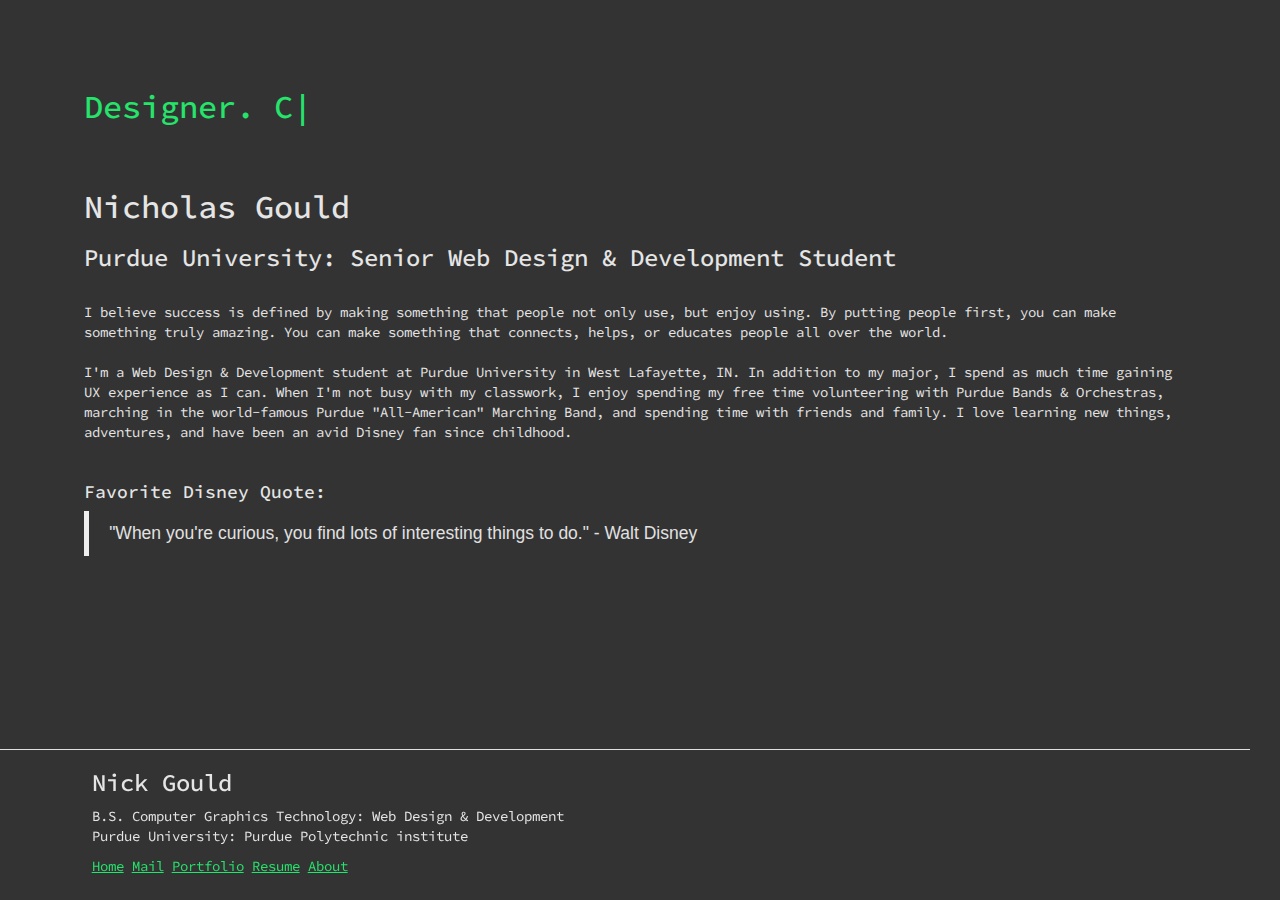
==== about.html @ bd68c525 "Updated about page" ====
<!doctype html>
    
<html>
<head>
    <title>Nicholas Gould</title>
    
    <!-- disable device scaling -->
    <meta name="viewport" content="width=device-width, initial-scale=1">
    
    <!-- favicon -->
    <link rel="icon" type="image/png" href="img/icon.png">
    
    <!-- CSS -->
    <link href="css/master.css" rel="stylesheet" type="text/css">
    
    <!-- Google Fonts -->
    <style>
        @import url('https://fonts.googleapis.com/css?family=Source+Code+Pro');
    </style>

    <!-- Font Awesome -->
    <link href="css/font-awesome.min.css" rel="stylesheet" type="text/css">

    <!-- Bootstrap -->
    <link href="css/bootstrap.min.css" rel="stylesheet" type="text/css">

    <!-- jQuery (necessary for Bootstrap's JavaScript plugins) -->
    <script src="https://ajax.googleapis.com/ajax/libs/jquery/1.12.4/jquery.min.js"></script>
    <!-- Include all compiled plugins (below), or include individual files as needed -->
    <script src="js/bootstrap.min.js"></script>
    <script src="http://ajax.googleapis.com/ajax/libs/jquery/1.9.1/jquery.min.js"></script>
    
    <!-- typed.js -->
    <script src="js/typed.min.js"></script>
    <script>
        $(function(){
            $(".element").typed({
                strings: ["Designer. ^250 Creator. ^250 Dreamer."],
                typeSpeed: 0
            });
        });
    </script>
    
    <!-- Custom CSS -->
    <style>
        body {
            background-color: #333;
        }
    </style>
</head>

<body>
    <div id="container-fluid">
        <div class="row">
            <div id="typed" class="typed-about col-xs-10 col-xs-offset-1">
                <h1><span class="element"></span></h1>
            </div> <!-- end typed -->
        </div> <!-- end row -->
        <div class="row">
            <div class="content col-xs-10 col-xs-offset-1">
                <h2>Nicholas Gould</h2>
                <h3>Purdue University: Senior Web Design & Development Student</h3>
                <br/>
                <p>I believe success is defined by making something that people not only use, but enjoy using. By putting people first, you can make something truly amazing. You can make something that connects, helps, or educates people all over the world.<br/><br/>
                I'm a Web Design & Development student at Purdue University in West Lafayette, IN. In addition to my major, I spend as much time gaining UX experience as I can. When I'm not busy with my classwork, I enjoy spending my free time volunteering with Purdue Bands &amp; Orchestras, marching in the world-famous Purdue "All-American" Marching Band, and spending time with friends and family. I love learning new things, adventures, and have been an avid Disney fan since childhood. 
                </p>
                <br/>
                <h4>Favorite Disney Quote:</h4>
                <blockquote>"When you're curious, you find lots of interesting things to do." - Walt Disney</blockquote>
            </div>
        </div>
        
        <div class="row">
            <div class="footer col-xs-12">
                <div class="contact">
                    <div class="col-xs-10 col-xs-offset-1">
                        <h3>Nick Gould</h3>
                        <p>B.S. Computer Graphics Technology: Web Design &amp; Development<br/><span class="hidden-link"><a href="https://www.purdue.edu/">Purdue University:</a></span> <span class="hidden-link"><a href="https://polytechnic.purdue.edu/">Purdue Polytechnic institute</a></span><br/></p>
                        <p>
                            <a href="index.html">Home</a>
                            <a href="mailto:ngould95@gmail.com">Mail</a>
                            <a href="portfolio.html" alt="Portfolio">Portfolio</a>
                            <a href="resume.html" alt="Resume">Resume</a>
                            <a href="about.html">About</a>
                        </p>
                    </div> <!-- end col -->
                </div> <!-- end contact -->
            </div> <!-- end footer -->
        </div> <!-- end row -->
        
    </div>
</body>
</html>
---- css/master.css ----
html {
    overflow-x: hidden;
}

body h1 {
    font-size: 24pt;
    color: #25e36b;
    font-family: 'Source Code Pro', monospace;
}

body h2 {
    font-size: 24pt;
    color: #e5e5e5;
    font-family: 'Source Code Pro', monospace;
}

body h3 {
    color: #e5e5e5;
    font-family: 'Source Code Pro', monospace;
}

body h4 {
    color: #e5e5e5;
    font-family: 'Source Code Pro', monospace;
}

body h5 {
    color: #e5e5e5;
    font-family: 'Source Code Pro', monospace;
}

body ul {
    color: #e5e5e5;
    font-family: 'Source Code Pro', monospace;
}

body p {
    color: #e5e5e5;
    font-family: 'Source Code Pro', monospace;
}

body a {
    color: #25e36b;
    font-family: 'Source Code Pro', monospace;
    text-decoration: underline;
}

body a:hover {
    color: #2d8b59;
    font-family: 'Source Code Pro', monospace;
    text-decoration: underline;
    transition: .5s;
}

body a:active {
    color: #2d8b59;
    font-family: 'Source Code Pro', monospace;
    text-decoration: underline;
    transition: .5s;
}

.hidden-link a {
    color: #e5e5e5;
    text-decoration: none;
}

.hidden-link a:hover {
    color: #999;
    text-decoration: none;
    transition: .5s;
}

#typed {
    min-height: 500px;
    margin-top: 100px;
    margin-bottom: -400px;
}

#typed.typed-about {
    margin-bottom: -500px;
}

.contact {
    position: fixed;
    bottom: 1em;
    background-color: #333;
    width: 100%;
    border-top: 1px solid #e1e1e1;
    box-shadow: 0px 500px 0px 500px #333;
}

.content {
    margin-top: 100px;
    margin-bottom: 250px;
}

.full-page {
    height: auto;
}

@media(min-width:768px){
    .full-page {
        height: 100vh;
    }
}

@media(max-width:768px){
    .down-arrow {
        padding-top: 50px;
        padding-bottom: 50px;
    }
}

.portfolio-content {
    background-color: #fff;
    padding: 4em 2em 2em 2em;
    padding-bottom: 250px;
}

.portfolio-content .text {
    text-align: center;
    margin-top: 50px;
    margin-bottom: 50px;
}

.portfolio-content h3 {
    color: #999;
}

.back-link {
    font-size: 24px;
    padding: 50px;
    text-align: center;
}

.footer {
    position: fixed;
    bottom: 0;
    background-color: #333;
    z-index: 99;
}

iframe {
    max-width: 100%;
    height: 220px;
}

/* Small devices (tablets, 768px and up) */
@media (min-width: 432px) {
    iframe {
        height: 432px;
    }
}

/* Medium devices (desktops, 992px and up) */
@media (min-width: 992px) {
    iframe {
        height: 558px;
    }
}

/* Large devices (large desktops, 1200px and up) */
@media (min-width: 1200px) {
    iframe {
        width: 1440px;
        height: 839px;
        margin-left: auto;
        margin-right: auto;
    }
}

.button {
    text-align: center;
}

.button a {
    font-size: 2em;
    padding: 5px;
    display: block;
    background-color: transparent;
    border: 3px solid #25e36b;
    border-radius: 5px;
    text-decoration: none;
}

.button a:hover {
    display: block;
    color: #fff;
    background-color: #25e36b;
    border: 3px solid #25e36b;
    border-radius: 5px;
    text-decoration: none;
}

.button a:focus {
    color: #25e36b;
    font-size: 2em;
    padding: 5px;
    display: block;
    background-color: transparent;
    border: 3px solid #25e36b;
    border-radius: 5px;
    text-decoration: none;
}

.button a:active {
    color: #25e36b;
    font-size: 2em;
    padding: 5px;
    display: block;
    background-color: transparent;
    border: 3px solid #25e36b;
    border-radius: 5px;
    text-decoration: none;
}

.button.resume-button {
    margin-top: 100px;
}

.scroll {
    margin-top: 100px;
    margin-bottom: 100px;
}

.scroll-content {
    width: 130px;
    margin-left: auto;
    margin-right: auto;
}

.scroll-content .scroll-image {
    width: 20%;
    float: left;
}

.scroll-text {
    padding-top: 10px;
    width: 75%;
    float: right;
    border: none;
}

.home-links {
    margin-top: 50px;
    display: none;
}

blockquote {
    color: #e1e1e1;
}

.sprint-title {
    text-align: center;
}

.sprint-title h1 {
    border: solid 3px #25e36b;
    width: 310px;
    padding: 5px;
}

.sprint ul {
    list-style: none;
    text-indent: -2em;
}

.sprint ul li ul {
    color: #888;
    margin-left: 20px;
    text-indent: .1em;
    list-style: circle;
}

.sprint ul li h1 {
    color: #25e36b;
    font-size: 1.25em;
}

.sprint ul li p {
    margin-left: 2em;
    text-indent: 0;
    color: #888;
}

#container-fluid {
    margin: -30px;
    overflow-x: hidden;
}

#research {
    padding: 50px 0px 100px 20px;
}

#design {
    background-color: #e5e5e5;
    padding: 50px 50px 100px 0;
}

.design-img {
    margin-top: 100px;
}

#design img {
    margin-top: -100px;
}

#development {
    padding: 50px 0 100px 0;
}

.development-sprint {
    padding-bottom: 100px;
}

#development img {
    margin-top: -100px;
}

#testing {
    padding: 20px;
}

#conclusions {
    background-color: #e5e5e5;
    margin-bottom: 100px;
    padding: 20px;
}

#conclusions h4, #conclusions p{
    color: #888;
}

#conclusions ul {
    color: #888;
    margin-left: 20px;
    text-indent: .1em;
    list-style: circle;
}
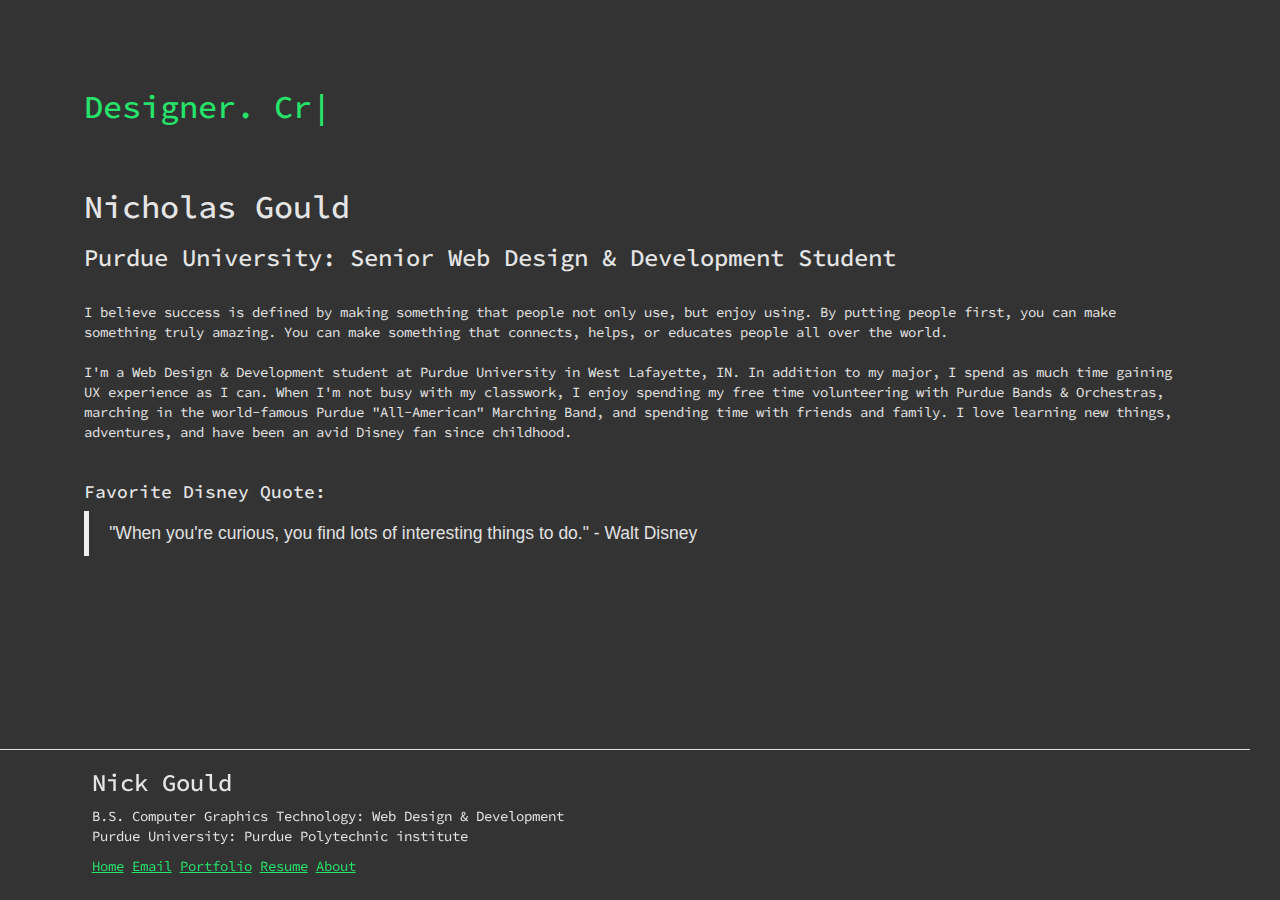
==== commit dc432d36: "Prototyped new portfolio page" ====
--- a/about.html
+++ b/about.html
@@ -78,7 +78,7 @@
                         <p>B.S. Computer Graphics Technology: Web Design &amp; Development<br/><span class="hidden-link"><a href="https://www.purdue.edu/">Purdue University:</a></span> <span class="hidden-link"><a href="https://polytechnic.purdue.edu/">Purdue Polytechnic institute</a></span><br/></p>
                         <p>
                             <a href="index.html">Home</a>
-                            <a href="mailto:ngould95@gmail.com">Mail</a>
+                            <a href="mailto:ngould95@gmail.com">Email</a>
                             <a href="portfolio.html" alt="Portfolio">Portfolio</a>
                             <a href="resume.html" alt="Resume">Resume</a>
                             <a href="about.html">About</a>
--- a/css/master.css
+++ b/css/master.css
@@ -336,4 +336,66 @@
     margin-left: 20px;
     text-indent: .1em;
     list-style: circle;
+}
+
+.imp-callout {
+    font-size: 2rem;
+    text-indent: -1rem !important;
+}
+
+.callout {
+    color: #25e36b !important;
+}
+
+.inline-img {
+    margin: 20px auto 20px auto !important;
+    width: 100%;
+    display: block;
+}
+
+.task-item {
+    margin-bottom: 20px;
+}
+
+.tile {
+    height: 300px;
+    margin-bottom: 20px;
+    background-size: 160%;
+    background-position: center center;
+    background-repeat: no-repeat;
+    transition: .5s;
+    box-shadow: 0 19px 38px rgba(0,0,0,0.30), 0 15px 12px rgba(0,0,0,0.22);
+}
+
+.tile:hover {
+    background-size: 200%;
+    transition: .5s;
+}
+
+.tile-container {
+    margin-bottom: 75px;
+}
+
+.tile-container h1 {
+    margin-left: 40px;
+}
+
+.thescore-tile {
+    background-image: url('../img/thescore/cover.png');
+}
+
+.neurovigor-tile {
+    background-image: url('../img/neurovigor/cover.png');
+}
+
+.ta-tile {
+    background-image: url('../img/ta-finder/cover.png');
+}
+
+.pbo-tile {
+    background-image: url('../img/pbo/cover.png');
+}
+
+.roxy-tile {
+    background-image: url('../img/roxy/cover.png');
 }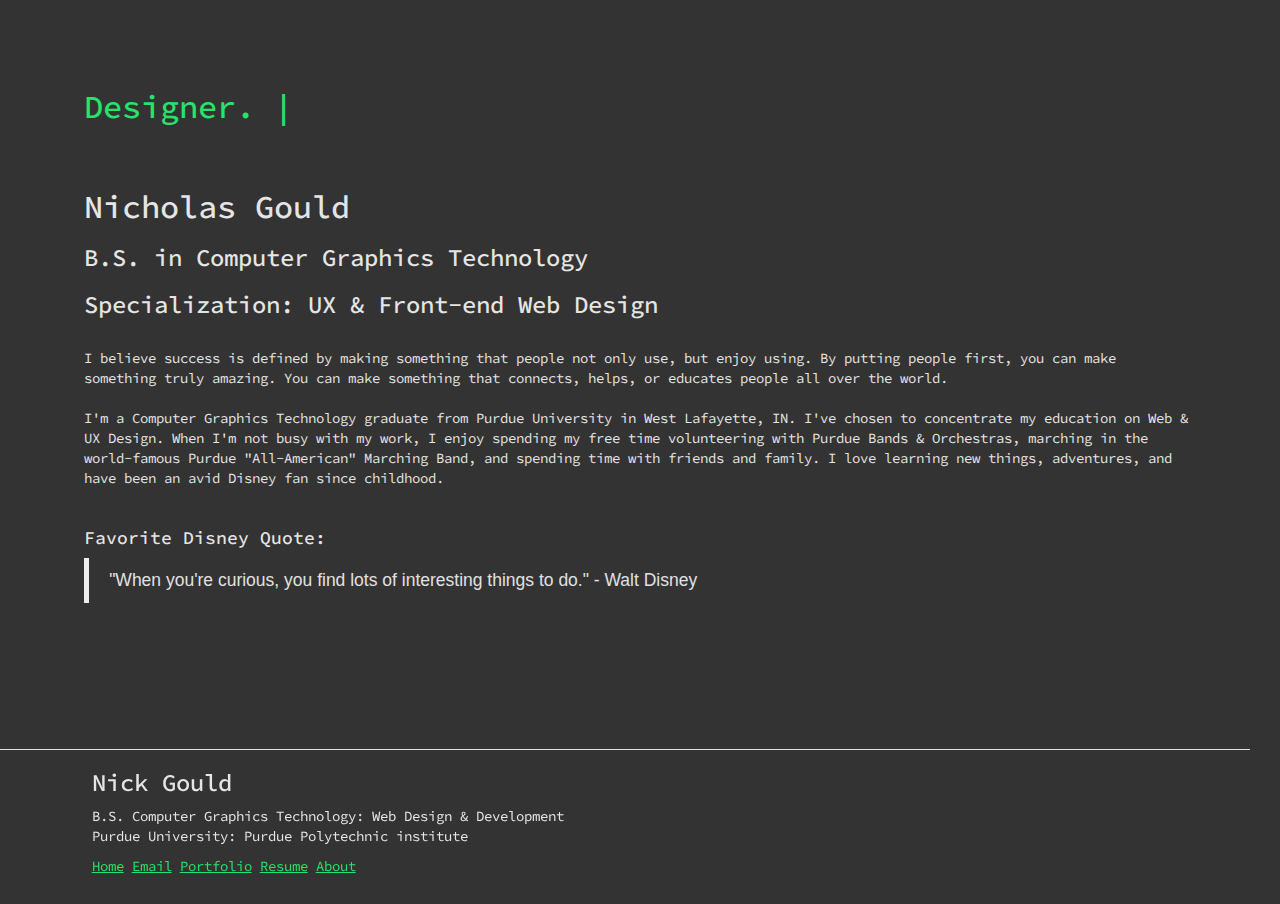
==== commit 280cc048: "Added HPE" ====
--- a/about.html
+++ b/about.html
@@ -59,11 +59,11 @@
         <div class="row">
             <div class="content col-xs-10 col-xs-offset-1">
                 <h2>Nicholas Gould</h2>
-                <h3>Purdue University: Senior Web Design & Development Student</h3>
+                <h3>B.S. in Computer Graphics Technology</h3>
+                <h3>Specialization: UX &#38; Front-end Web Design</h3>
                 <br/>
                 <p>I believe success is defined by making something that people not only use, but enjoy using. By putting people first, you can make something truly amazing. You can make something that connects, helps, or educates people all over the world.<br/><br/>
-                I'm a Web Design & Development student at Purdue University in West Lafayette, IN. In addition to my major, I spend as much time gaining UX experience as I can. When I'm not busy with my classwork, I enjoy spending my free time volunteering with Purdue Bands &amp; Orchestras, marching in the world-famous Purdue "All-American" Marching Band, and spending time with friends and family. I love learning new things, adventures, and have been an avid Disney fan since childhood. 
-                </p>
+                I'm a Computer Graphics Technology graduate from Purdue University in West Lafayette, IN. I've chosen to concentrate my education on Web & UX Design. When I'm not busy with my work, I enjoy spending my free time volunteering with Purdue Bands & Orchestras, marching in the world-famous Purdue "All-American" Marching Band, and spending time with friends and family. I love learning new things, adventures, and have been an avid Disney fan since childhood.</p>
                 <br/>
                 <h4>Favorite Disney Quote:</h4>
                 <blockquote>"When you're curious, you find lots of interesting things to do." - Walt Disney</blockquote>
--- a/css/master.css
+++ b/css/master.css
@@ -360,7 +360,7 @@
 .tile {
     height: 300px;
     margin-bottom: 20px;
-    background-size: 160%;
+    background-size: 225%;
     background-position: center center;
     background-repeat: no-repeat;
     transition: .5s;
@@ -368,7 +368,7 @@
 }
 
 .tile:hover {
-    background-size: 200%;
+    background-size: 250%;
     transition: .5s;
 }
 
@@ -378,6 +378,10 @@
 
 .tile-container h1 {
     margin-left: 40px;
+}
+
+.hpe-tile {
+    background-image: url('../img/hpe/cover.png');
 }
 
 .thescore-tile {
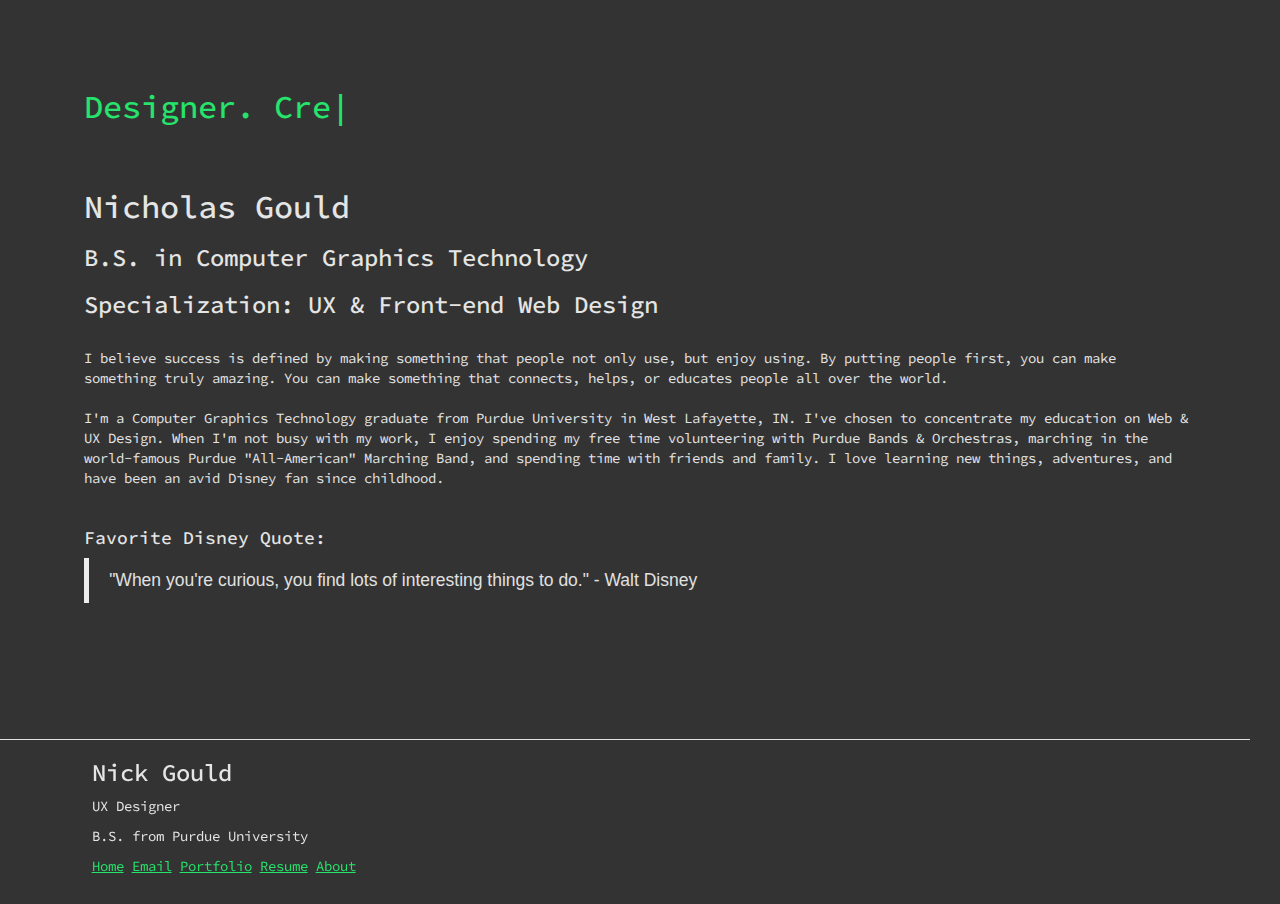
==== commit a47b566f: "Updated footer and resume" ====
--- a/about.html
+++ b/about.html
@@ -75,7 +75,8 @@
                 <div class="contact">
                     <div class="col-xs-10 col-xs-offset-1">
                         <h3>Nick Gould</h3>
-                        <p>B.S. Computer Graphics Technology: Web Design &amp; Development<br/><span class="hidden-link"><a href="https://www.purdue.edu/">Purdue University:</a></span> <span class="hidden-link"><a href="https://polytechnic.purdue.edu/">Purdue Polytechnic institute</a></span><br/></p>
+                        <p>UX Designer</p>
+                        <p>B.S. from Purdue University</p>
                         <p>
                             <a href="index.html">Home</a>
                             <a href="mailto:ngould95@gmail.com">Email</a>
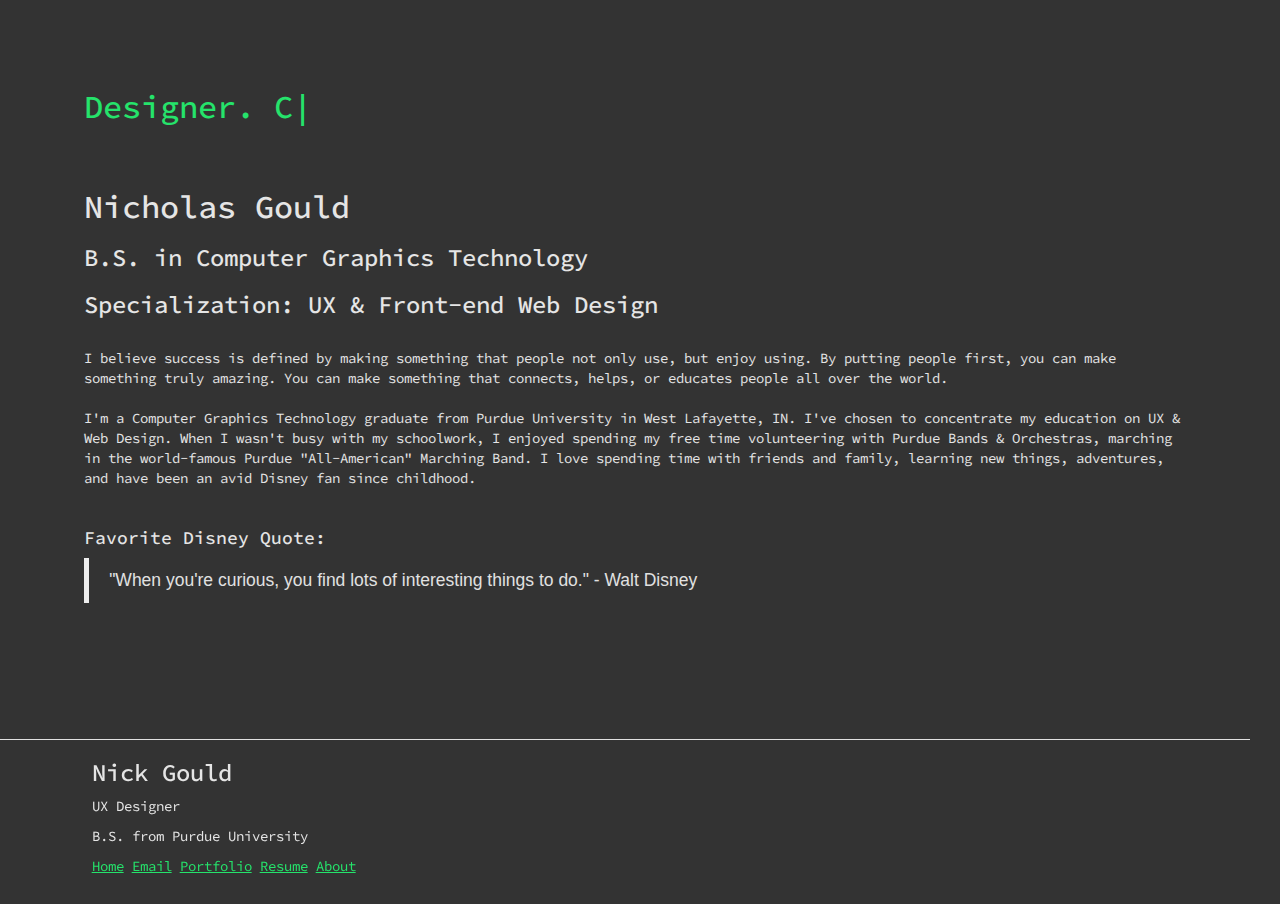
==== commit cc9c7da9: "Updated resume page" ====
--- a/about.html
+++ b/about.html
@@ -63,7 +63,7 @@
                 <h3>Specialization: UX &#38; Front-end Web Design</h3>
                 <br/>
                 <p>I believe success is defined by making something that people not only use, but enjoy using. By putting people first, you can make something truly amazing. You can make something that connects, helps, or educates people all over the world.<br/><br/>
-                I'm a Computer Graphics Technology graduate from Purdue University in West Lafayette, IN. I've chosen to concentrate my education on Web & UX Design. When I'm not busy with my work, I enjoy spending my free time volunteering with Purdue Bands & Orchestras, marching in the world-famous Purdue "All-American" Marching Band, and spending time with friends and family. I love learning new things, adventures, and have been an avid Disney fan since childhood.</p>
+                I'm a Computer Graphics Technology graduate from Purdue University in West Lafayette, IN. I've chosen to concentrate my education on UX &#38; Web Design. When I wasn't busy with my schoolwork, I enjoyed spending my free time volunteering with Purdue Bands &#38; Orchestras, marching in the world-famous Purdue "All-American" Marching Band. I love spending time with friends and family, learning new things, adventures, and have been an avid Disney fan since childhood.</p>
                 <br/>
                 <h4>Favorite Disney Quote:</h4>
                 <blockquote>"When you're curious, you find lots of interesting things to do." - Walt Disney</blockquote>
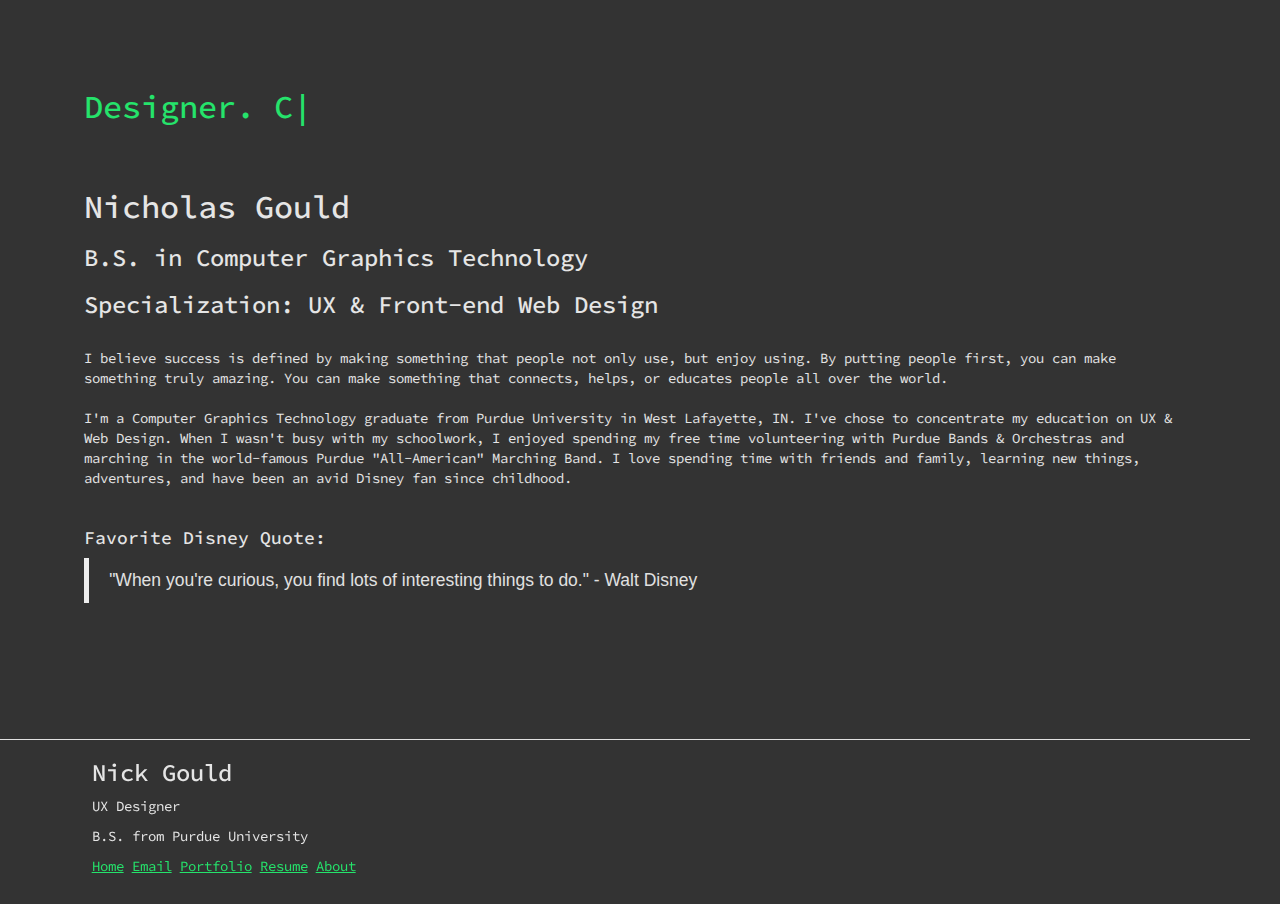
==== commit b5795f60: "Updated about bio" ====
--- a/about.html
+++ b/about.html
@@ -63,7 +63,7 @@
                 <h3>Specialization: UX &#38; Front-end Web Design</h3>
                 <br/>
                 <p>I believe success is defined by making something that people not only use, but enjoy using. By putting people first, you can make something truly amazing. You can make something that connects, helps, or educates people all over the world.<br/><br/>
-                I'm a Computer Graphics Technology graduate from Purdue University in West Lafayette, IN. I've chosen to concentrate my education on UX &#38; Web Design. When I wasn't busy with my schoolwork, I enjoyed spending my free time volunteering with Purdue Bands &#38; Orchestras, marching in the world-famous Purdue "All-American" Marching Band. I love spending time with friends and family, learning new things, adventures, and have been an avid Disney fan since childhood.</p>
+                I'm a Computer Graphics Technology graduate from Purdue University in West Lafayette, IN. I've chose to concentrate my education on UX &#38; Web Design. When I wasn't busy with my schoolwork, I enjoyed spending my free time volunteering with Purdue Bands &#38; Orchestras and marching in the world-famous Purdue "All-American" Marching Band. I love spending time with friends and family, learning new things, adventures, and have been an avid Disney fan since childhood.</p>
                 <br/>
                 <h4>Favorite Disney Quote:</h4>
                 <blockquote>"When you're curious, you find lots of interesting things to do." - Walt Disney</blockquote>
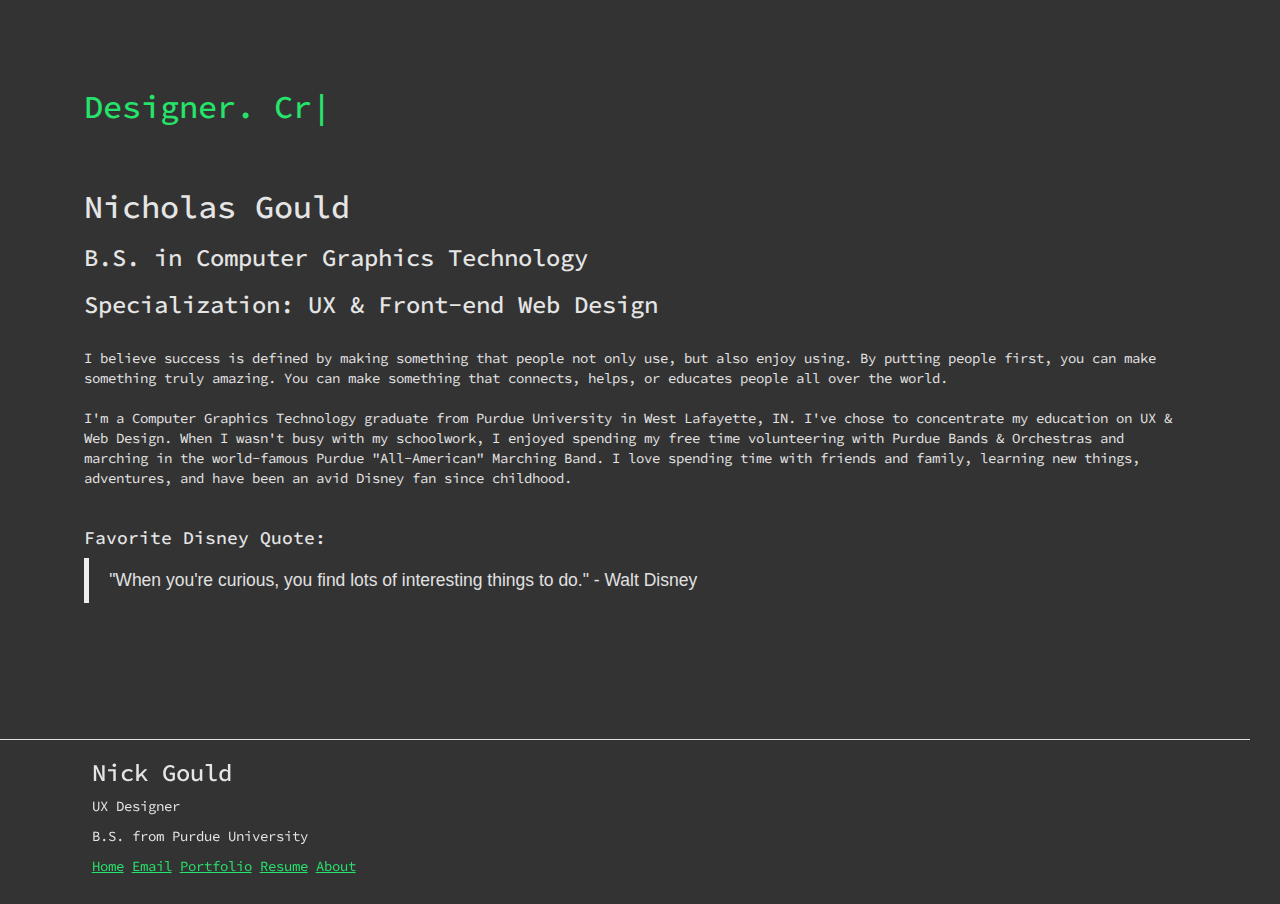
==== commit 38adfe11: "Fixed typo in bio" ====
--- a/about.html
+++ b/about.html
@@ -62,7 +62,7 @@
                 <h3>B.S. in Computer Graphics Technology</h3>
                 <h3>Specialization: UX &#38; Front-end Web Design</h3>
                 <br/>
-                <p>I believe success is defined by making something that people not only use, but enjoy using. By putting people first, you can make something truly amazing. You can make something that connects, helps, or educates people all over the world.<br/><br/>
+                <p>I believe success is defined by making something that people not only use, but also enjoy using. By putting people first, you can make something truly amazing. You can make something that connects, helps, or educates people all over the world.<br/><br/>
                 I'm a Computer Graphics Technology graduate from Purdue University in West Lafayette, IN. I've chose to concentrate my education on UX &#38; Web Design. When I wasn't busy with my schoolwork, I enjoyed spending my free time volunteering with Purdue Bands &#38; Orchestras and marching in the world-famous Purdue "All-American" Marching Band. I love spending time with friends and family, learning new things, adventures, and have been an avid Disney fan since childhood.</p>
                 <br/>
                 <h4>Favorite Disney Quote:</h4>
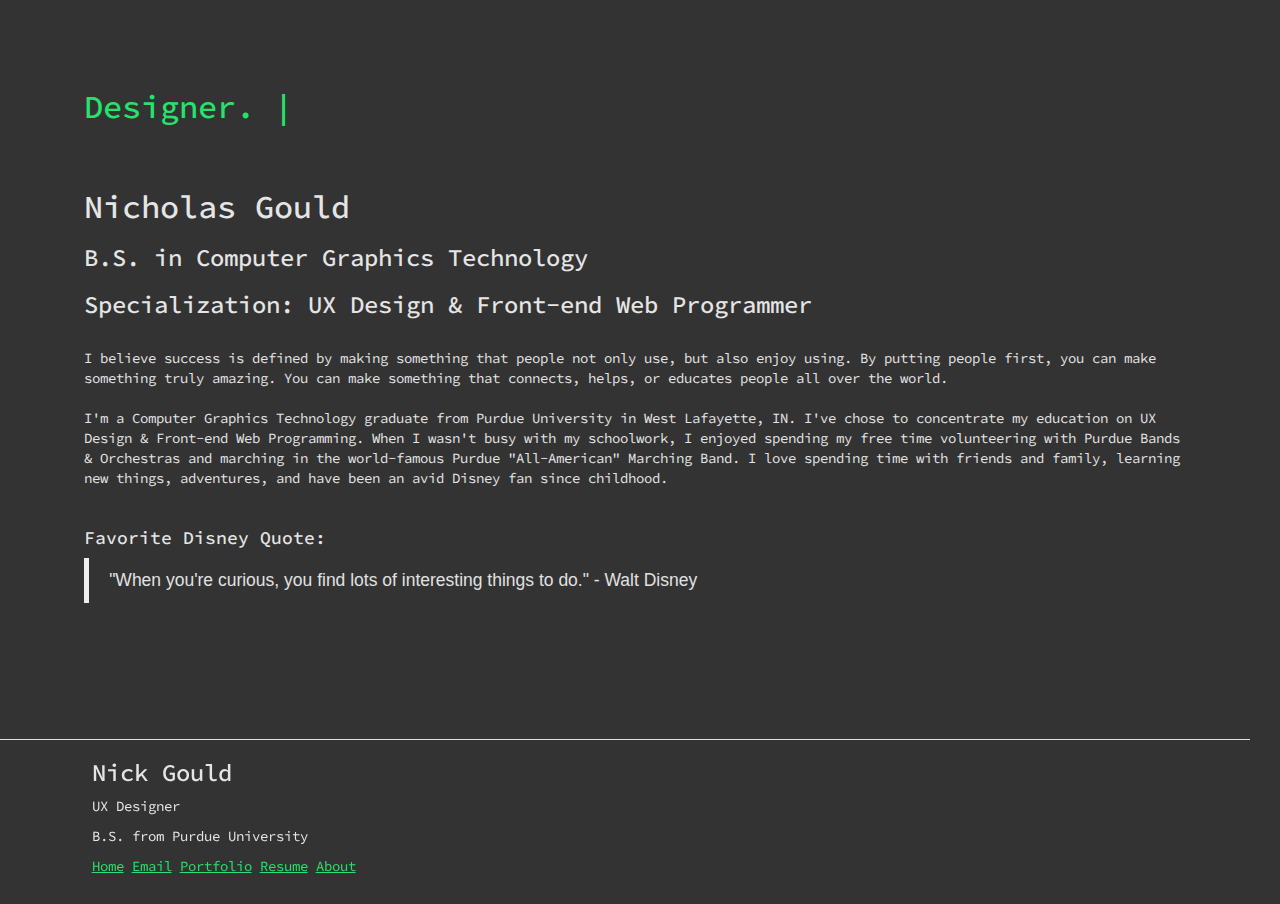
==== commit 7c1393a8: "Edited web design title" ====
--- a/about.html
+++ b/about.html
@@ -60,10 +60,10 @@
             <div class="content col-xs-10 col-xs-offset-1">
                 <h2>Nicholas Gould</h2>
                 <h3>B.S. in Computer Graphics Technology</h3>
-                <h3>Specialization: UX &#38; Front-end Web Design</h3>
+                <h3>Specialization: UX Design &#38; Front-end Web Programmer</h3>
                 <br/>
                 <p>I believe success is defined by making something that people not only use, but also enjoy using. By putting people first, you can make something truly amazing. You can make something that connects, helps, or educates people all over the world.<br/><br/>
-                I'm a Computer Graphics Technology graduate from Purdue University in West Lafayette, IN. I've chose to concentrate my education on UX &#38; Web Design. When I wasn't busy with my schoolwork, I enjoyed spending my free time volunteering with Purdue Bands &#38; Orchestras and marching in the world-famous Purdue "All-American" Marching Band. I love spending time with friends and family, learning new things, adventures, and have been an avid Disney fan since childhood.</p>
+                I'm a Computer Graphics Technology graduate from Purdue University in West Lafayette, IN. I've chose to concentrate my education on UX Design &#38; Front-end Web Programming. When I wasn't busy with my schoolwork, I enjoyed spending my free time volunteering with Purdue Bands &#38; Orchestras and marching in the world-famous Purdue "All-American" Marching Band. I love spending time with friends and family, learning new things, adventures, and have been an avid Disney fan since childhood.</p>
                 <br/>
                 <h4>Favorite Disney Quote:</h4>
                 <blockquote>"When you're curious, you find lots of interesting things to do." - Walt Disney</blockquote>
